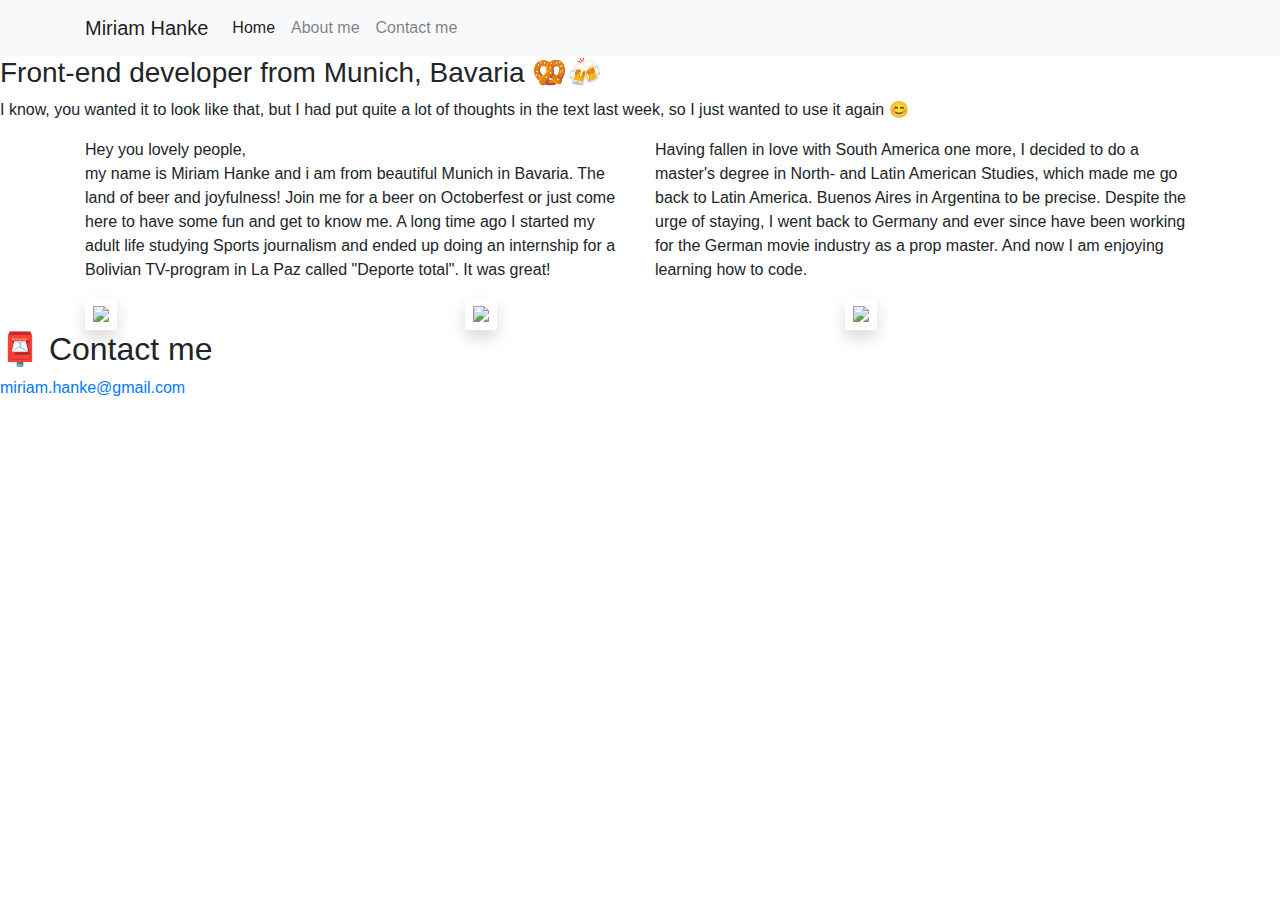
==== about.html @ b0ca92e2 "Files added" ====
<!DOCTYPE html>
<html lang="en">
  <head>
    <meta charset="UTF-8" />
    <meta name="viewport" content="width=device-width, initial-scale=1.0" />
    <meta http-equiv="X-UA-Compatible" content="ie=edge" />
    <link href="src/styles.css" rel="stylesheet" type="text/css" />
    <title>About</title>
    <link
    rel="stylesheet"
    href="https://cdn.jsdelivr.net/npm/bootstrap@4.3.1/dist/css/bootstrap.min.css"
    integrity="sha384-ggOyR0iXCbMQv3Xipma34MD+dH/1fQ784/j6cY/iJTQUOhcWr7x9JvoRxT2MZw1T"
    crossorigin="anonymous"
  />
  </head>
  <body>
      <nav class="navbar navbar-expand-lg navbar-light bg-light fixed-top">
          <div class="container">
            <a class="navbar-brand" href="#">Miriam Hanke</a>
            <button
              class="navbar-toggler"
              type="button"
              data-toggle="collapse"
              data-target="#navbarNavAltMarkup"
              aria-controls="navbarNavAltMarkup"
              aria-expanded="false"
              aria-label="Toggle navigation"
            >
              <span class="navbar-toggler-icon"></span>
            </button>
            <div class="collapse navbar-collapse" id="navbarNavAltMarkup">
              <div class="navbar-nav">
                <a class="nav-item nav-link active" href="index.html"
                  >Home <span class="sr-only">(current)</span></a
                >
                <a class="nav-item nav-link" href="about.html">About me</a>
                <a class="nav-item nav-link" href="about.html#contact"
                  >Contact me</a
                >
              </div>
            </div>
          </div>
        </nav>
    <h1 class="h1-mine h1-margin">
      About me
    </h1>
    <h3 class="h3-mine">Front-end developer from Munich, Bavaria 🥨🍻</h3>
    <p>I know, you wanted it to look like that, but I had put quite a lot of thoughts in the text last week, so I just wanted to use it again 😊</p>
    <div class="container container-margin">
      <div class="row">
<div class="col-6">
  <p class="p">
        Hey you lovely people,
        <br />
        my name is Miriam Hanke and i am from beautiful Munich in Bavaria. The
        land of beer and joyfulness! Join me for a beer on Octoberfest or just
        come here to have some fun and get to know me. A long time ago I started
        my adult life studying Sports journalism and ended up doing an
        internship for a Bolivian TV-program in La Paz called "Deporte total".
        It was great!
  </p>
      </div>
<div class="col-6">
        <p class="p">Having fallen in love with South America one more, I decided to do a
        master's degree in North- and Latin American Studies, which made me go
        back to Latin America. Buenos Aires in Argentina to be precise. Despite
        the urge of staying, I went back to Germany and ever since have been
        working for the German movie industry as a prop master. And now I am
        enjoying learning how to code.</p>
</div></div>
    </div>
    <div class="container">
        <div class="row">
          <div class="col-sm-4">
            <img src="images/yoga.png" class="img-fluid p-2 shadow rounded" />
          </div>
          <div class="col-sm-4">
            <img src="images/weather.png" class="img-fluid p-2 shadow rounded" />
          </div>
          <div class="col-sm-4">
            <img src="images/yogurt.png" class="img-fluid p-2 shadow rounded" />
          </div>
        </div>
      </div>
    <div id="contact"></div>
    <h2 class="h2-mine">📮 Contact me</h2>
    <a href="mailto:miriam.hanke@gmail.com" class="email"
      >miriam.hanke@gmail.com</a>
  </div>

  <script src="https://code.jquery.com/jquery-3.3.1.slim.min.js" integrity="sha384-q8i/X+965DzO0rT7abK41JStQIAqVgRVzpbzo5smXKp4YfRvH+8abtTE1Pi6jizo" crossorigin="anonymous"></script>
<script src="https://cdn.jsdelivr.net/npm/popper.js@1.14.7/dist/umd/popper.min.js" integrity="sha384-UO2eT0CpHqdSJQ6hJty5KVphtPhzWj9WO1clHTMGa3JDZwrnQq4sF86dIHNDz0W1" crossorigin="anonymous"></script>
<script src="https://cdn.jsdelivr.net/npm/bootstrap@4.3.1/dist/js/bootstrap.min.js" integrity="sha384-JjSmVgyd0p3pXB1rRibZUAYoIIy6OrQ6VrjIEaFf/nJGzIxFDsf4x0xIM+B07jRM" crossorigin="anonymous"></script>
  </body>
</html>
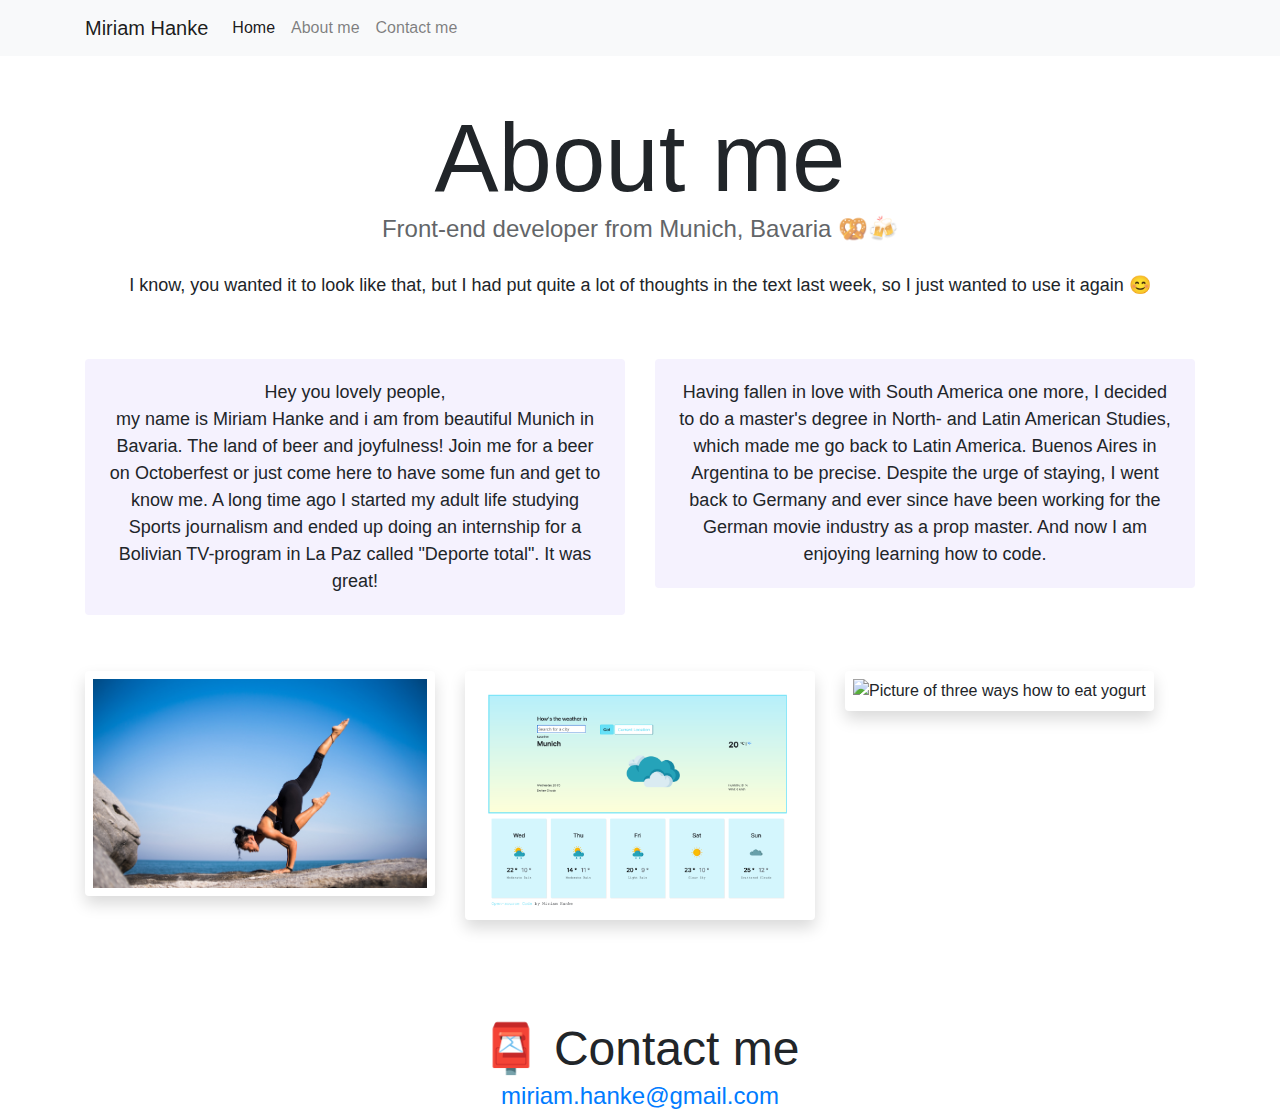
==== commit a9c984be: "Update SEO" ====
--- a/about.html
+++ b/about.html
@@ -4,8 +4,9 @@
     <meta charset="UTF-8" />
     <meta name="viewport" content="width=device-width, initial-scale=1.0" />
     <meta http-equiv="X-UA-Compatible" content="ie=edge" />
+    <meta name="Miriam hanke - About" content="Who is Miriam Hanke."/>
     <link href="src/styles.css" rel="stylesheet" type="text/css" />
-    <title>About</title>
+    <title>Miriam Hanke - About</title>
     <link
     rel="stylesheet"
     href="https://cdn.jsdelivr.net/npm/bootstrap@4.3.1/dist/css/bootstrap.min.css"
@@ -72,13 +73,13 @@
     <div class="container">
         <div class="row">
           <div class="col-sm-4">
-            <img src="images/yoga.png" class="img-fluid p-2 shadow rounded" />
+            <img src="images/yoga.png" class="img-fluid p-2 shadow rounded" alt="Woman showing off her yoga skills."/>
           </div>
           <div class="col-sm-4">
-            <img src="images/weather.png" class="img-fluid p-2 shadow rounded" />
+            <img src="images/weather.png" class="img-fluid p-2 shadow rounded" alt="Weather app designed and programmed by Miriam Hanke"/>
           </div>
           <div class="col-sm-4">
-            <img src="images/yogurt.png" class="img-fluid p-2 shadow rounded" />
+            <img src="images/yogurt.png" class="img-fluid p-2 shadow rounded" alt="Picture of three ways how to eat yogurt" />
           </div>
         </div>
       </div>
--- a/src/styles.css
+++ b/src/styles.css
@@ -0,0 +1,134 @@
+:root {
+  --primary-color: #6c63ff;
+  --secondary-color: #f5f2fe;
+  --box-shadow: 0 5px 10px rgba(0, 0, 0, 0.3);
+}
+
+.h2-mine {
+  margin: 100px auto 0px;
+  font-size: 48px;
+  display: block;
+}
+.h1-mine,
+.h2-mine,
+.h3-mine {
+  text-align: center;
+  margin: center;
+}
+.h1-mine {
+  margin: 0 auto;
+  display: block;
+  font-size: 96px;
+}
+.h3-mine {
+  font-size: 24px;
+  opacity: 0.7;
+  display: block;
+  margin: 10 auto;
+}
+.buttons {
+  text-decoration: none;
+  text-transform: capitalize;
+  display: flex;
+  margin-top: 40px;
+  justify-content: center;
+}
+.button-1 {
+  margin: 20px;
+  border-radius: 4px;
+  padding: 20px 15px;
+  background: var(--primary-color);
+  box-shadow: var(--box-shadow);
+  color: white;
+}
+.button-2 {
+  margin: 20px;
+  border-radius: 4px;
+  padding: 20px 15px;
+  background: white;
+  border: 1px solid var(--primary-color);
+  color: var(--primary-color);
+}
+.contact {
+  color: white;
+  text-decoration: none;
+}
+.about {
+  color: var(--primary-color);
+  text-decoration: none;
+}
+a {
+  display: block;
+  margin: 0 auto;
+  text-align: center;
+  color: var(--primary-color);
+}
+.backtohomepage {
+  margin: 60px auto 0;
+}
+.about-paragraphs {
+  display: flex;
+  margin: 30px 0;
+}
+.p {
+  background: var(--secondary-color);
+  padding: 20px;
+  border-radius: 4px;
+  font-size: 18px;
+  line-height: 1.5;
+  text-align: center;
+}
+.email {
+  font-size: 24px;
+  text-decoration: none;
+}
+.email:hover {
+  text-decoration: underline;
+}
+.navbar-brand {
+  margin: 0px 16px 0px 0px;
+}
+.fixed-top {
+  position: fixed;
+  top: 0;
+  right: 0;
+  left: 0;
+  z-index: 1030;
+}
+.container {
+  display: flex;
+  width: 100%;
+  margin: 0px 75px;
+  padding: 0px 12px;
+  align-items: center;
+  justify-content: space-between;
+  margin-right: auto;
+  margin-left: auto;
+}
+.primary-link {
+  border-radius: 4px;
+  padding: 20px 15px;
+  margin: 0px 10px;
+  text-decoration: none;
+  text-transform: capitalize;
+  background: var(--primary-color);
+  box-shadow: var(--box-shadow);
+  color: white;
+  font: 16px;
+  max-width: 160px;
+  display: inline;
+  text-align: right;
+}
+.container-margin {
+  margin: 40px auto;
+}
+.h1-margin {
+  margin: 100px auto 0px;
+}
+p {
+  padding: 20px;
+  border-radius: 4px;
+  font-size: 18px;
+  line-height: 1.5;
+  text-align: center;
+}
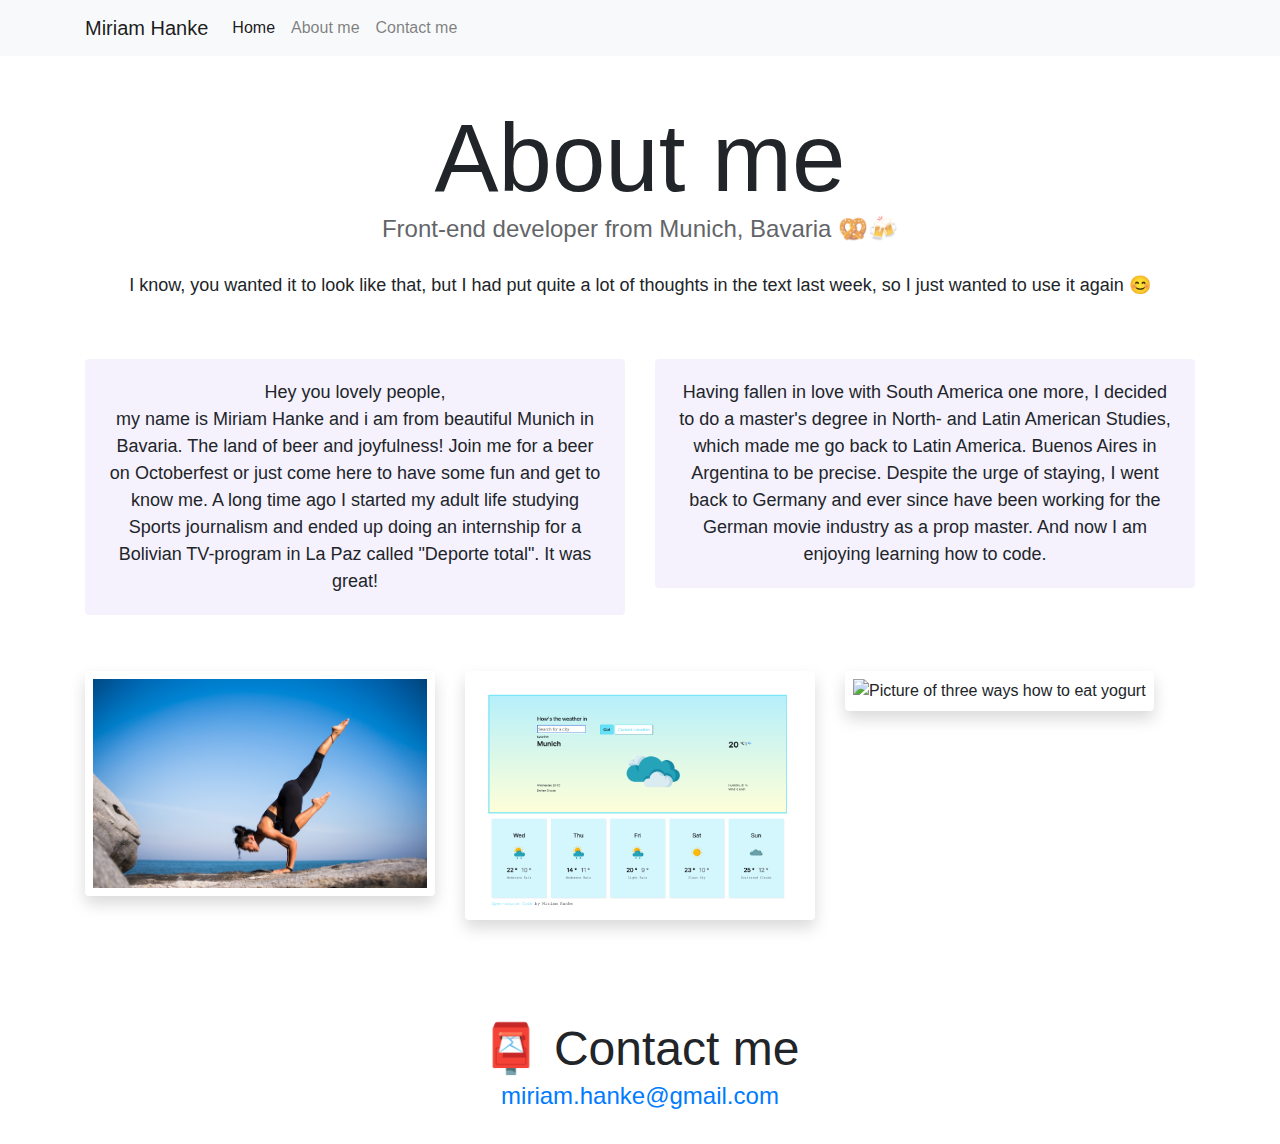
==== commit 45a19c8f: "Corrected mistake again" ====
--- a/src/styles.css
+++ b/src/styles.css
@@ -81,6 +81,7 @@
 .email {
   font-size: 24px;
   text-decoration: none;
+  margin: 0px auto 30px;
 }
 .email:hover {
   text-decoration: underline;
@@ -132,3 +133,10 @@
   line-height: 1.5;
   text-align: center;
 }
+@media (max-width: 600px) {
+  .primary-link {
+    display: block;
+    margin: 0 auto;
+    text-align: center;
+  }
+}
